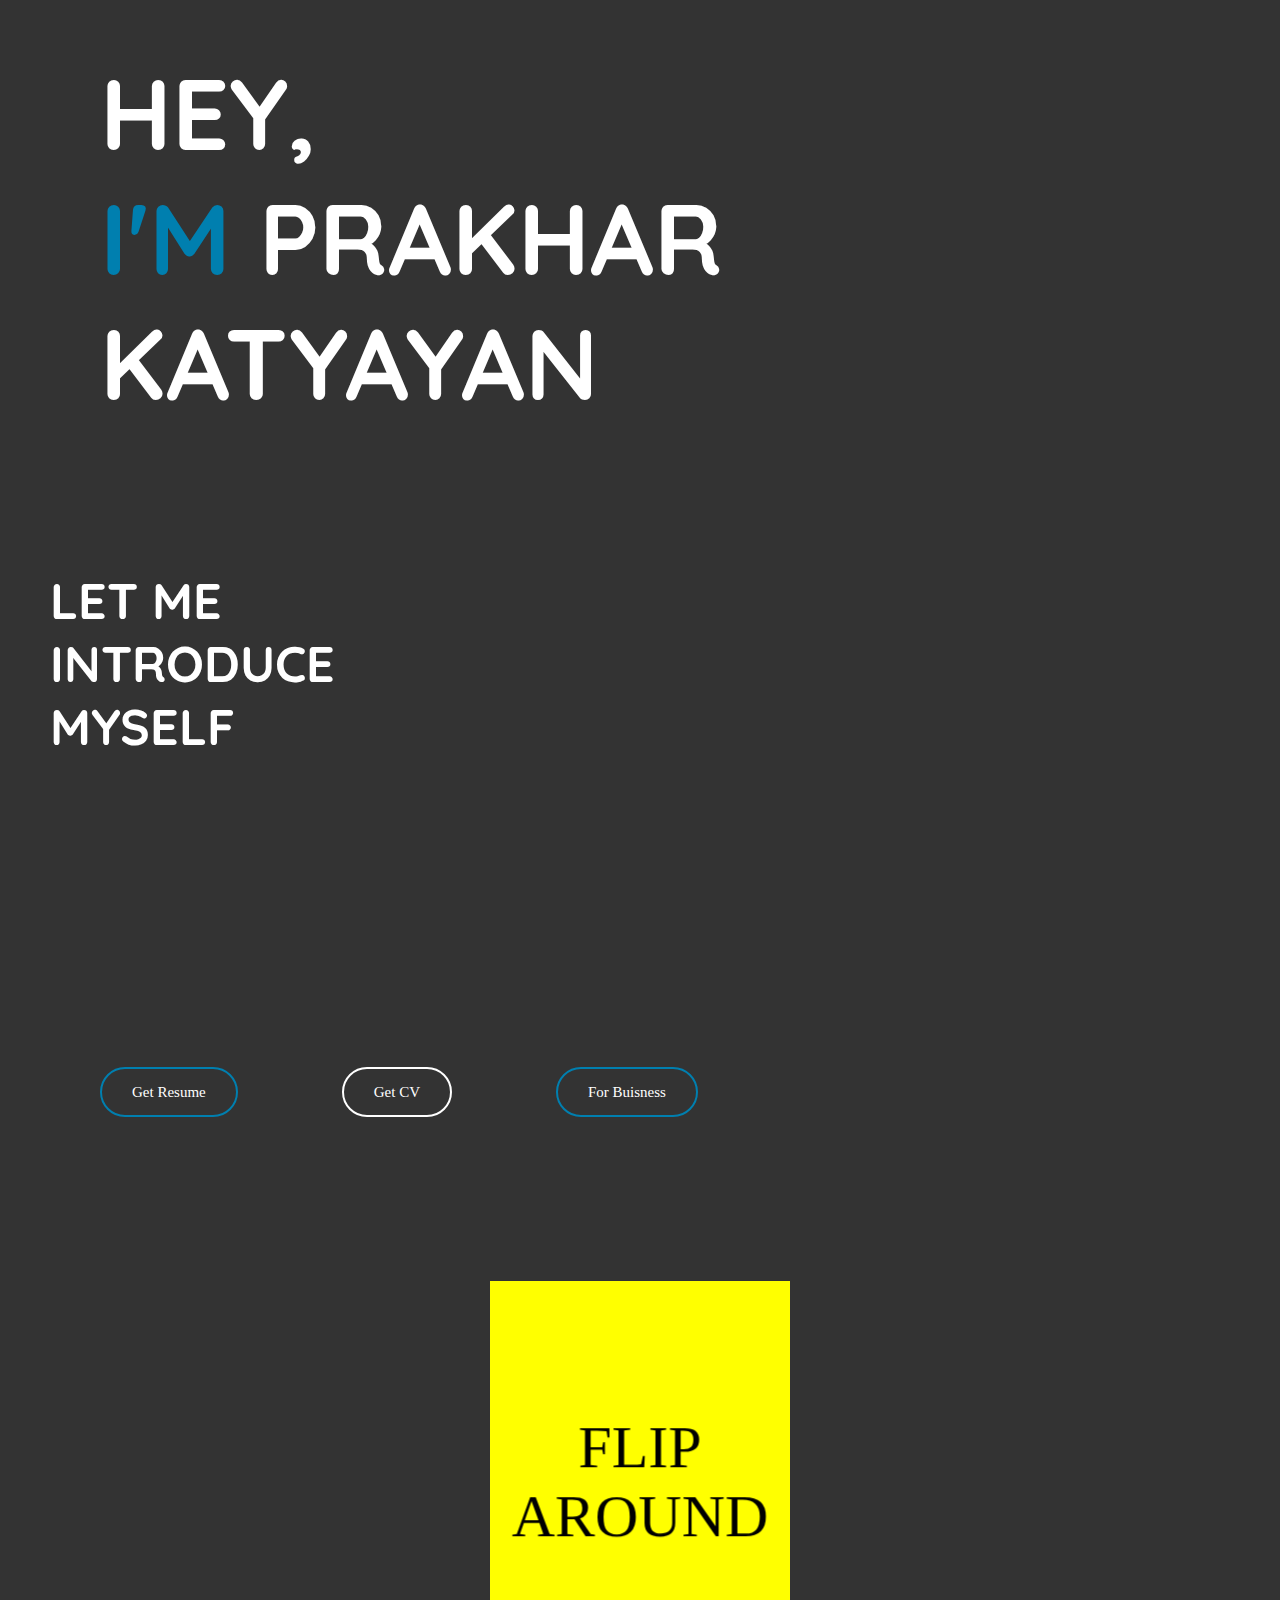
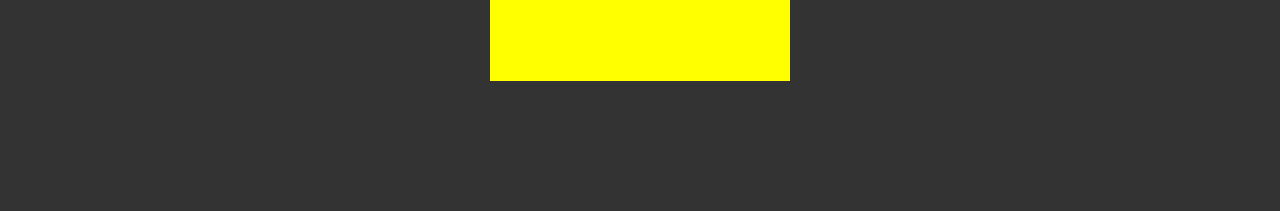
==== Introduction.html @ 79aea150 "Update Introduction.html" ====
<!DOCTYPE html>
<html lang="en">
<head>
    <link rel="stylesheet" type="text/css" href="css/Intro.css">
    <link href="https://unpkg.com/aos@2.3.1/dist/aos.css" rel="stylesheet">
    <link rel="stylesheet" type="text/css" href="Responsive-PK.css">
    <script src="https://unpkg.com/aos@2.3.1/dist/aos.js"></script>
    <link rel="icon" type="image/png" href="img/avatar.svg">
    <title>Introduction</title>
</head>
<body>
<header>
    <div class="container-fluid">
        <div class="row">
            <div class="col-2 col-md-2 col-sm-2">
                <div data-aos="fade-right">
                    <div class="text">
                        <h1> Hey,<br>
                            <span style="color: #007faf;">I'm</span> Prakhar Katyayan
                        </h1>
                        <p></p>
                    </div>
                </div>
            </div>
            <div class="col-2 col-md-2 col-sm-2">
                <div data-aos="zoom-in">
                    <img src="img/Intro-image.png" alt="" class="center" style="max-width:40%;padding:20px;background-position: center; ">
                </div>
            </div>
        </div>
    </div>
</header>


<section class="Myself">
    <div class="container-fluid">
        <div class="row">
            <div class="col-12 col-sm-2 col-md-2">
                <div class="col span-1-of-2">
                    <div data-aos="fade-right">
                        <div class="text">
                            <h1>Let me <br>introduce <br>myself</h1>
                        </div>
                    </div>
                </div>
                <div class="col-2 col-sm-2 col-md-2">
                    <div data-aos="zoom-in">
                        <div class="text">
                            <div class="container">
                                <p>
I am a developer with a strong background in computer science, specializing in a wide range of technologies such as Java, HTML, CSS, JavaScript, Bootstrap, Drupal, OpenShift, Kubernetes, Django, and ReactJS. I earned my Bachelor of Technology (B.Tech) degree with a focus on Networking and Cyber Security from Vel Tech Technical University.

In my professional journey, I have had the privilege of working with esteemed organizations like CITES (UN) and my current role at CERN as a web developer. At CERN, I am responsible for developing and maintaining a network of over 1200 websites within the CERN community. My key skills encompass content management systems (CMS) such as Drupal, along with web application development using ReactJS and Django. I am proficient in HTML, CSS, JavaScript, Kubernetes, OpenShift, and a wide array of technologies that enable me to create and manage sophisticated web solutions  
                                </p>
                            </div>
                        </div>
                    </div>
                </div>
            </div>
        </div>
    </div>
    <a class="Hire" href="Resume-Prakhar Katyayan.pdf" target="_blank"> Get Resume</a>
    <a class="CV" href="CV-PRAKHAR.pdf" target="_blank">Get CV</a>
    <a class="Hire" href="https://imkatyayan.github.io/VedaX/" target="_blank">For Buisness</a>

</section>
<section class="wave">

</section>
<section class="card-profile">
    <div class="card">
        <div class="face front">
            <h7>Flip around</h7>
        </div>
        <div class="face back">
            <a class="Fliping-it" href="Page-2.html"> Let's <br>Start <br> &#8594; </a>
        </div>
    </div>
</section>
<script>
    AOS.init({
        duration: 2000,
        offset: 200,
    });
</script>
</body>
</html>
---- css/Intro.css ----
@import url('https://fonts.googleapis.com/css?family=Quicksand');
*{
    padding: 0;
    margin: 0;
}

/*body{*/

/*}*/
/*          .row {*/
/*    zoom: 1; !* For IE 6/7 (trigger hasLayout) *!*/

/*}*/

.row:before,
.row:after {
    content: "";
    display: table;
}

.row:after {
    clear: both;
}

/* .sticky { display: none; } */
/*.col {*/
/*	display: block;*/
/*	float:left;*/
/*	margin: 1% 0 1% 1.6%;*/
/*}*/
/*.col:first-child { margin-left: 0; }*/
/*.span-2-of-2 {*/
/*	width: 100%;*/
/*}*/

/*.span-1-of-2 {*/
/*	width: 45%;*/
/*}*/
/*!*  GO FULL WIDTH AT LESS THAN 480 PIXELS *!*/

@media only screen and (max-width: 480px) {

    .span-2-of-2 {
        width: 100%;
    }

    .span-1-of-2 {
        width: 100%;
    }
}

header {
    width: auto;
    height: auto;
    background: #333;
    font-style: 'Arial';
    background-image: url(../img/splatter.png);
    background-repeat: no-repeat;
    background-position: right;
    padding-left: 50px;
}

header .text {
    padding: 50px;
    text-decoration: none;
    text-transform: uppercase;
}

header .text h1 {
    font-size: 100px;
    color: white;
    font-family: 'Quicksand', sans-serif;
}

header .text p {
    font-size: 20px;
    color: white;
    font-family: 'Quicksand', sans-serif;
}

header .containers {
    padding: 20px;
}

header .containers .image {
    height: auto;
    width: auto;
    padding-left: 100px;
    
}

/*
.container{
    width: auto;
    
}
.container p{
     background: #333;
    opacity: 0.5;
    border: 2px solid #333;
    text-align: justify;
    width: 100%;
   margin-top: 50px;
    margin-right: -50px;
   
}
*/
.Myself {
    height: auto;
    width: auto;
    background: #333;
    margin: 0;
    padding-bottom: 50px;

}

h2 {
    font-size: 50px;
    color: #fff;
}

h2:after {
    display: block;
    height: 150px;
    background-color: #fff;
    content: " ";
    width: 6px;
    margin-left: 20px;
}

.Myself h1 {
    padding: 50px;
    padding-bottom: 0;
    font-size: 50px;
    color: #fff;
    justify-content: center;
    align-items: center;
    text-transform: uppercase;
    font-family: 'Quicksand', sans-serif;
}

.Myself p {
    padding: 50px;
    text-transform: uppercase;
    color: #fff;
    font-size: 20px;
    text-align: justify;
    font-family: 'Quicksand', sans-serif;
}

.Hire {
    width: 150px;
    height: 75px;
    cursor: pointer;
    margin-left: 100px;
    margin-bottom: 100px;
    justify-content: center;
    align-items: center;
    background: transparent;
    outline: none;
    border-radius: 25px;
    padding: 15px 30px;
    color: #fff;
    font-size: 15px;
    border: 2px solid #007faf;
}

.Hire:hover {
    background: #212121;
    color: white;
    border: 0;
    outline: none;
    border: 2px solid #212121;
}

.CV {
    width: 150px;
    height: 50px;
    cursor: pointer;
    margin-left: 100px;
    justify-content: center;
    align-items: center;
    background: transparent;
    outline: none;
    border-radius: 25px;
    padding: 15px 30px;
    color: white;
    border: 2px solid #fff;
    font-size: 15px;	
}

.CV:hover {
    background: #007faf;
    color: white;
    border: 0;
    outline: none;
    border: 2px solid #007faf;
}
a{
	text-decoration: none;
	
}

.wave {
    background: #333;
    margin: 0;
    padding: 0;
    height: auto;
    width: 100vh;
    background-image: url(../img/splatter.png);
    background-repeat: no-repeat;
   
}

.card-profile {
    width: 100%;
    height: 40vh;
    display: flex;
    justify-content: center;
    align-items: center;
    background: #333;
    background-image: url(../img/splatter.png);
    background-repeat: no-repeat;
    padding-bottom: 150px;
    padding-top: 150px;
    background-position: center;
}

.card {
    position: relative;
    width: 300px;
    height: 400px;
    transform-style: preserve-3d;
}

.card .face {
    position: absolute;
    top: 0;
    left: 0;
    width: 100%;
    height: 100%;
    transform-style: preserve-3d;
    display: flex;
    justify-content: center;
    align-items: center;
    -webkit-backface-visibility: hidden;
    backface-visibility: hidden;
    transition: 2s ease-in-out;
    transform: perspective(500px) rotateY(0deg);

}

.card .face.front {
    background: #ff0;
}

.card:hover .face.front {
    transform: perspective(500px) rotateY(180deg);
}

.card .face.back {
    background: #3bc2ff;
    color: #fff;
    transform: perspective(500px) rotateY(180deg);
}

.card:hover .face.back {
    transform: perspective(500px) rotateY(360deg);
}

.card .face h7 {
    font-size: 3em;
    justify-content: center;
    text-align: center;
    text-transform: uppercase;
    transform: perspective(500px) translateZ(50px);
}

.Fliping-it {
    color: white;
    text-decoration: none;
    font-size: 2.5em;
    justify-content: center;
    text-align: center;
    text-transform: uppercase;
    border: 0;
    outline: none;
    transform: perspective(500px) translateZ(50px);
    line-height: 1.1;
}

.Fliping-it:hover {
    border: 2px solid #fff;
    padding: 10px 10px;
    background: transparent;
}
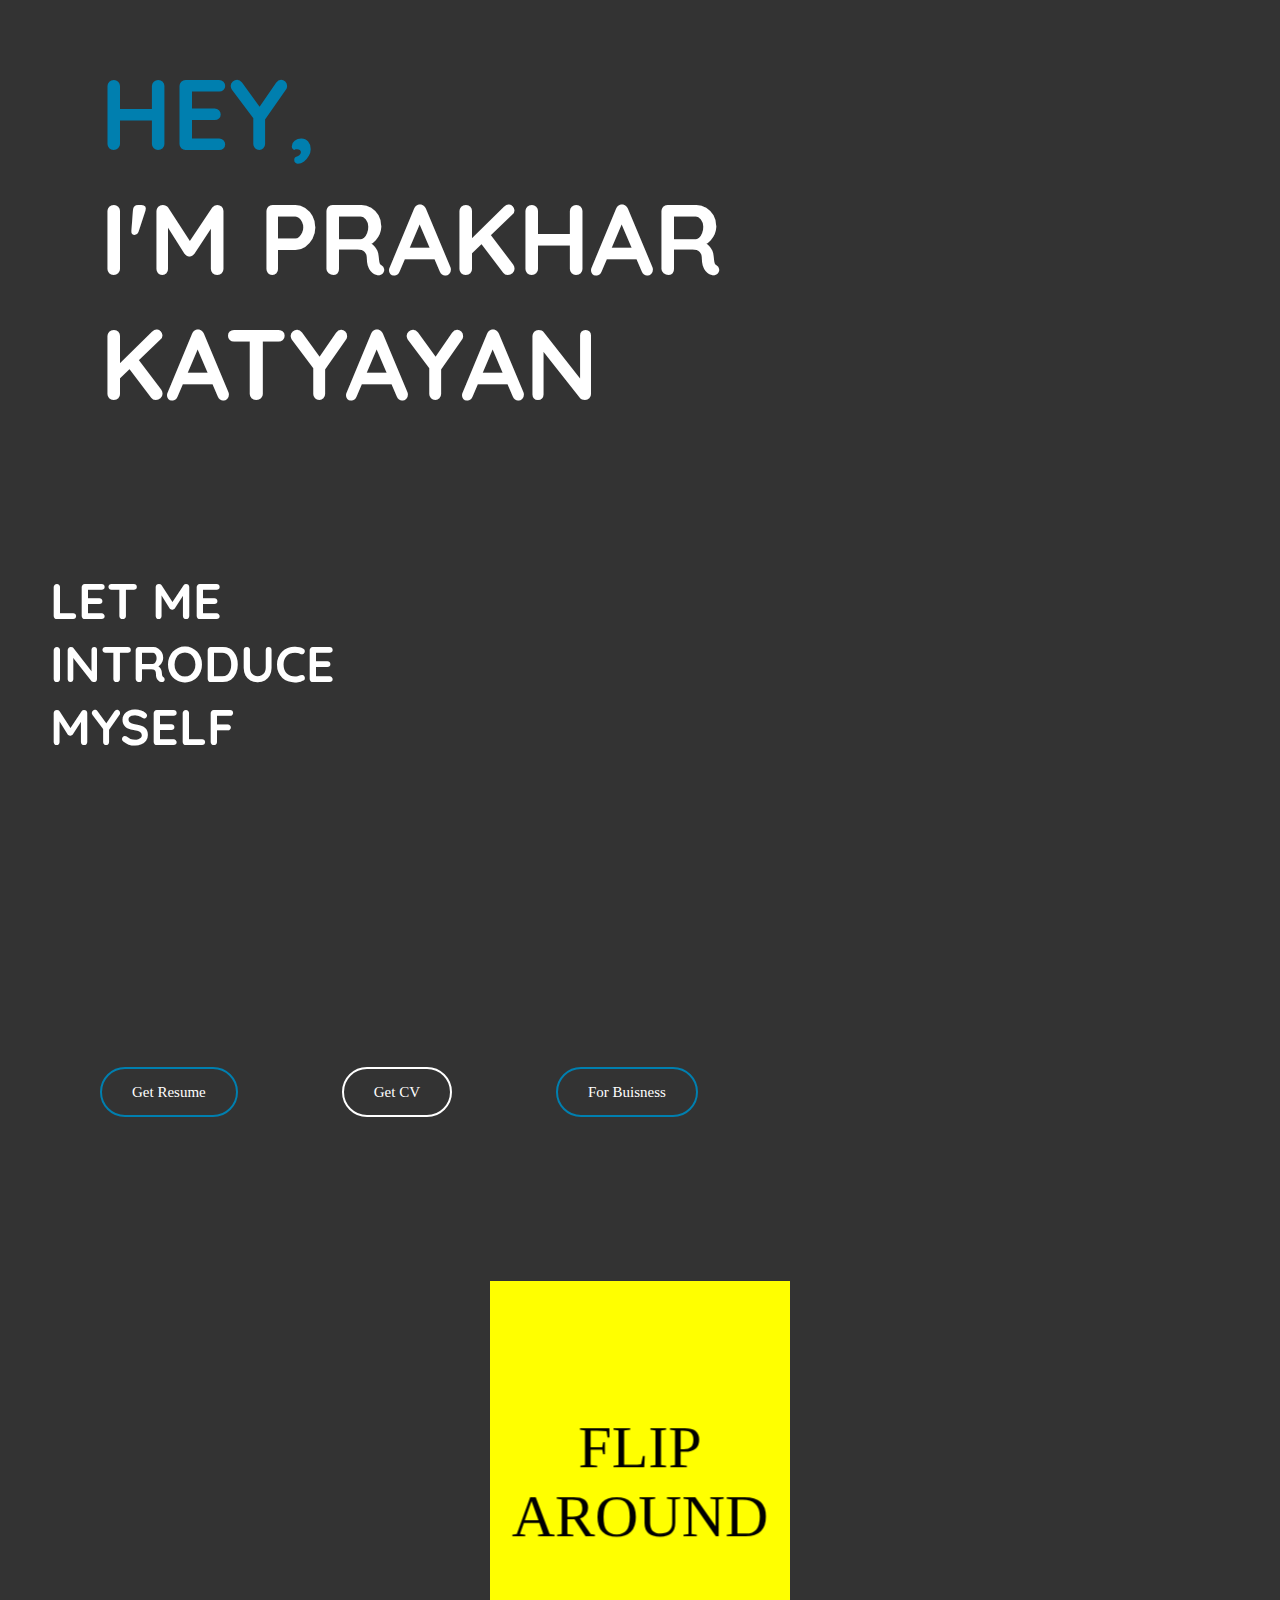
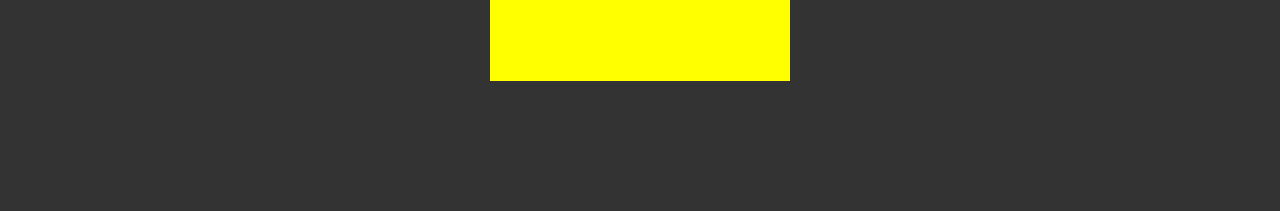
==== commit c0292192: "Update Introduction.html" ====
--- a/Introduction.html
+++ b/Introduction.html
@@ -15,8 +15,8 @@
             <div class="col-2 col-md-2 col-sm-2">
                 <div data-aos="fade-right">
                     <div class="text">
-                        <h1> Hey,<br>
-                            <span style="color: #007faf;">I'm</span> Prakhar Katyayan
+                        <h1> <span style="color: #007faf;">Hey,</span><br>
+                            I'm Prakhar Katyayan
                         </h1>
                         <p></p>
                     </div>
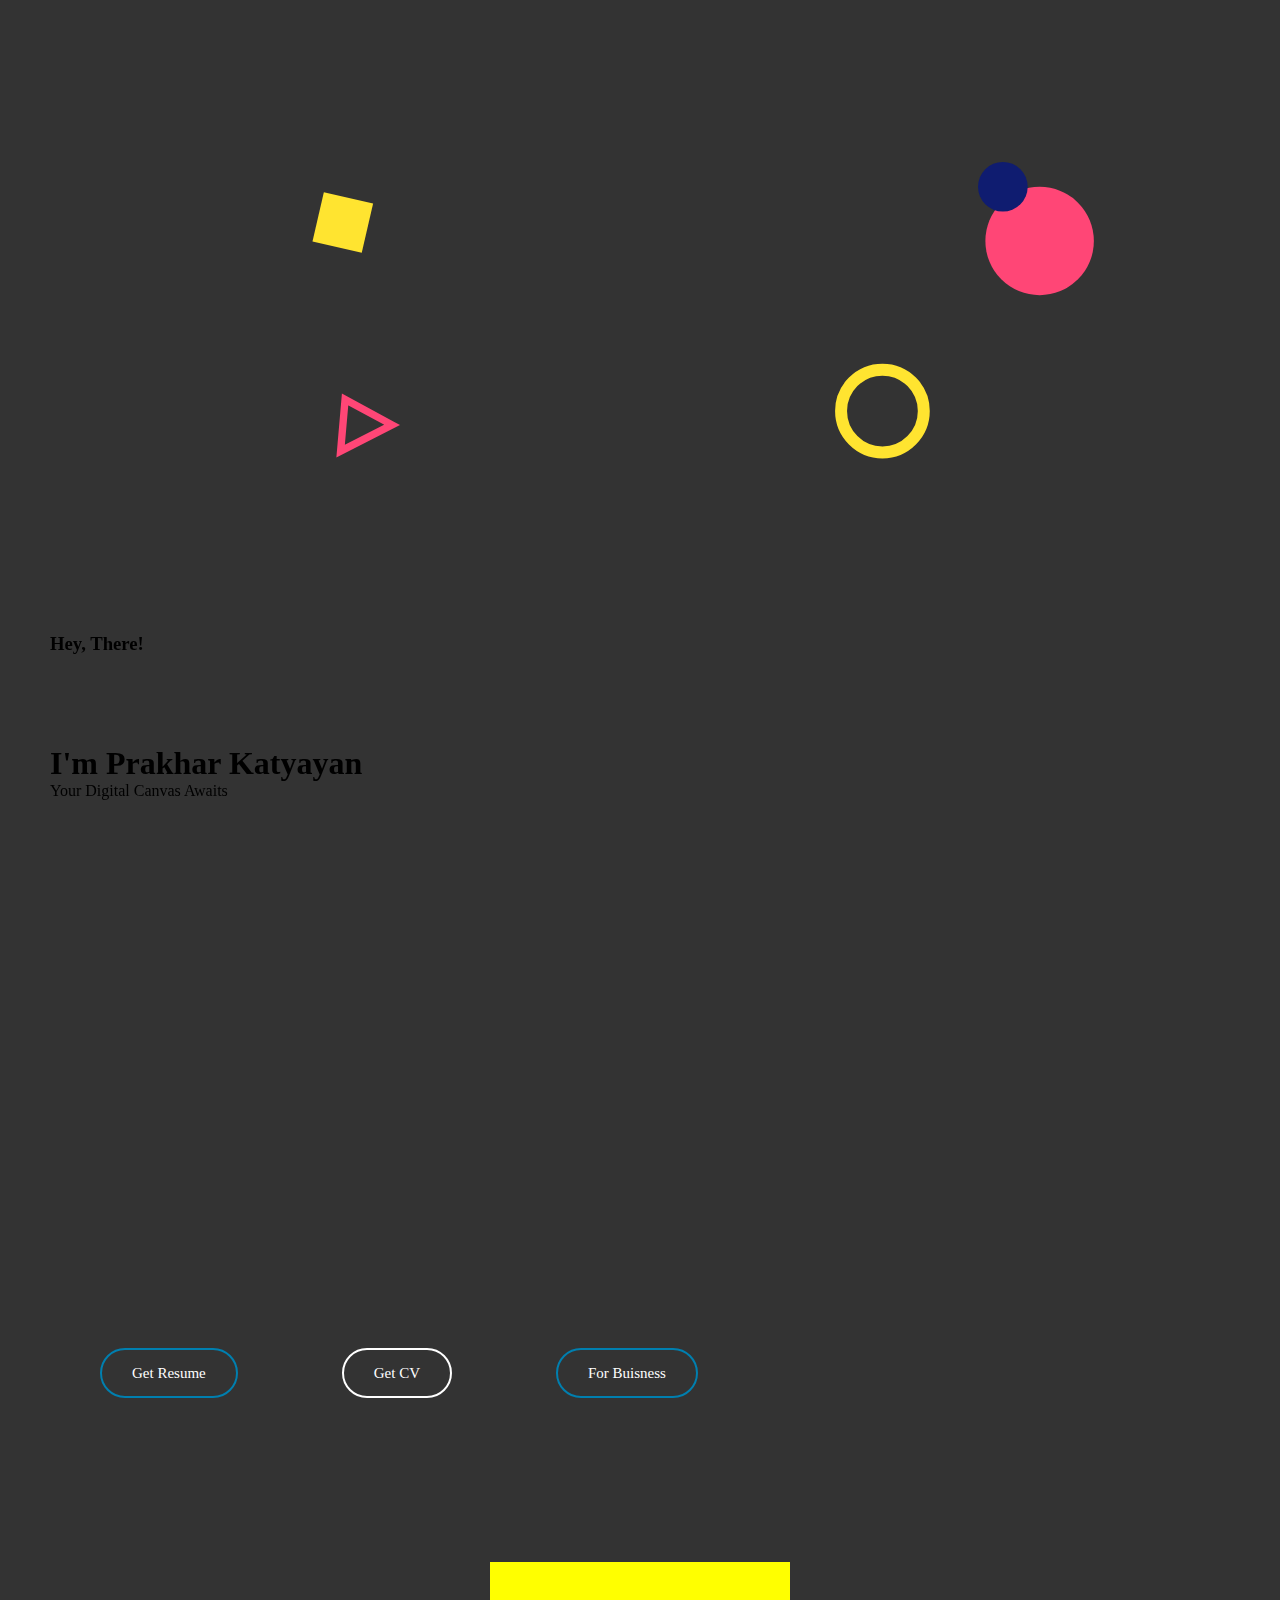
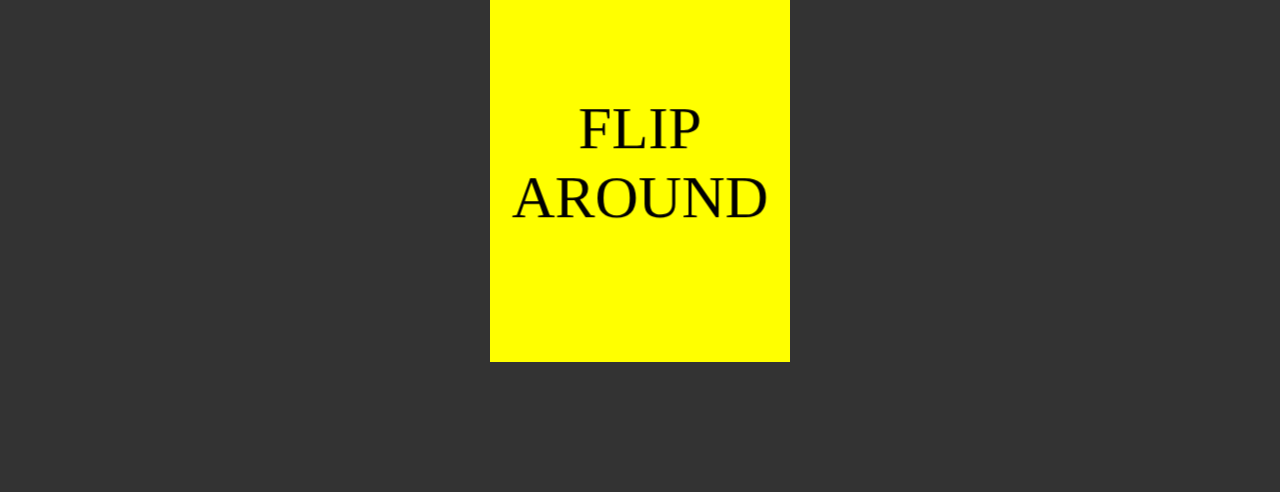
==== commit fd46dc57: "Update Introduction.html" ====
--- a/Introduction.html
+++ b/Introduction.html
@@ -4,32 +4,88 @@
     <link rel="stylesheet" type="text/css" href="css/Intro.css">
     <link href="https://unpkg.com/aos@2.3.1/dist/aos.css" rel="stylesheet">
     <link rel="stylesheet" type="text/css" href="Responsive-PK.css">
+    <link href="https://cdn.jsdelivr.net/npm/aos@2.3.4/dist/aos.css" rel="stylesheet">
     <script src="https://unpkg.com/aos@2.3.1/dist/aos.js"></script>
     <link rel="icon" type="image/png" href="img/avatar.svg">
     <title>Introduction</title>
 </head>
 <body>
+<!--<header>-->
+<!--    <div class="container-fluid">-->
+<!--        <div class="row">-->
+<!--            <div class="col-2 col-md-2 col-sm-2">-->
+<!--                <div data-aos="fade-right">-->
+<!--                    <div class="text">-->
+<!--                        <h1> <span style="color: #007faf;">Hey,</span><br>-->
+<!--                            I'm Prakhar Katyayan-->
+<!--                        </h1>-->
+<!--                        <p></p>-->
+<!--                    </div>-->
+<!--                </div>-->
+<!--            </div>-->
+<!--            <div class="col-2 col-md-2 col-sm-2">-->
+<!--                <div data-aos="zoom-in">-->
+<!--                    <img src="img/Intro-image.png" alt="" class="center" style="max-width:40%;padding:20px;background-position: center; ">-->
+<!--                </div>-->
+<!--            </div>-->
+<!--        </div>-->
+<!--    </div>-->
+<!--</header>-->
+
+<!--<header>-->
+<!--    <div class="container-fluid">-->
+<!--        <div class="row justify-content-center align-items-center">-->
+<!--            <div class="col-12 col-md-6 text-center">-->
+<!--                <div data-aos="fade-up" class="intro-text">-->
+<!--                    <h3>Hey,There!</h3>-->
+<!--                        <h1 class="line-1 anim-typewriter">I'm Prakhar Katyayan</h1>-->
+<!--                    <p>Your Digital Canvas Awaits</p>-->
+<!--                </div>-->
+<!--            </div>-->
+<!--        </div>-->
+<!--    </div>-->
+<!--</header>-->
+
+<!--<div class="Header">-->
+<!--    <svg class="Header__svg" xmlns="http://www.w3.org/2000/svg" viewBox="0 0 1337.97 684.43">-->
+<!--        <path class="Header__shape bigSquare" fill="#16d5d1" d="M546.519 349.271l86.383-56.098 56.097 86.383-86.383 56.098z"/>-->
+<!--        <path class="Header__shape triangle" fill="none" stroke="#ff4676" stroke-width="8" d="M372.15 462.17L321 434.58l-4.88 56.16z"/>-->
+<!--        <circle class="Header__shape bigCircle" fill="#ff4676" cx="1076.52" cy="262.17" r="59"/>-->
+<!--        <path class="Header__shape littleSquare" fill="#ffe430" d="M285.523 262.61l12.372-53.59 53.59 12.372-12.372 53.59z"/>-->
+<!--        <circle class="Header__shape hoop" fill="none" stroke="#ffe430" stroke-width="13" cx="905.52" cy="447.17" r="45"/>-->
+<!--        <circle class="Header__shape littleCircle" fill="#0f1c70"cx="1036.52" cy="203.17" r="27"/>-->
+<!--    </svg>-->
+<!--    <h3 class="Header__title">Transform-box:fill-box</h3>-->
+<!--</div>-->
+
 <header>
     <div class="container-fluid">
-        <div class="row">
-            <div class="col-2 col-md-2 col-sm-2">
-                <div data-aos="fade-right">
-                    <div class="text">
-                        <h1> <span style="color: #007faf;">Hey,</span><br>
-                            I'm Prakhar Katyayan
-                        </h1>
-                        <p></p>
+        <div class="row justify-content-center align-items-center">
+            <div class="col-12 col-md-6 text-center">
+                <div data-aos="fade-up" class="intro-text">
+                    <div class="Header">
+                        <svg class="Header__svg" xmlns="http://www.w3.org/2000/svg" viewBox="0 0 1337.97 684.43">
+<!--                            <path class="Header__shape bigSquare" fill="#16d5d1" d="M546.519 349.271l86.383-56.098 56.097 86.383-86.383 56.098z"/>-->
+                            <path class="Header__shape triangle" fill="none" stroke="#ff4676" stroke-width="8" d="M372.15 462.17L321 434.58l-4.88 56.16z"/>
+                            <circle class="Header__shape bigCircle" fill="#ff4676" cx="1076.52" cy="262.17" r="59"/>
+                            <path class="Header__shape littleSquare" fill="#ffe430" d="M285.523 262.61l12.372-53.59 53.59 12.372-12.372 53.59z"/>
+                            <circle class="Header__shape hoop" fill="none" stroke="#ffe430" stroke-width="13" cx="905.52" cy="447.17" r="45"/>
+                            <circle class="Header__shape littleCircle" fill="#0f1c70"cx="1036.52" cy="203.17" r="27"/>
+                        </svg>
+                    <h3>Hey, There!</h3></br>
                     </div>
-                </div>
-            </div>
-            <div class="col-2 col-md-2 col-sm-2">
-                <div data-aos="zoom-in">
-                    <img src="img/Intro-image.png" alt="" class="center" style="max-width:40%;padding:20px;background-position: center; ">
+                    </br>
+                    </br>
+                    </br>
+                    </br>
+                    <h1 class="line-1 anim-typewriter">I'm Prakhar Katyayan</h1>
+                    <p>Your Digital Canvas Awaits</p>
                 </div>
             </div>
         </div>
     </div>
 </header>
+
 
 
 <section class="Myself">
@@ -83,5 +139,9 @@
         offset: 200,
     });
 </script>
+<script src="https://cdn.jsdelivr.net/npm/aos@2.3.4/dist/aos.js"></script>
+<script>
+    AOS.init();
+</script>
 </body>
 </html>
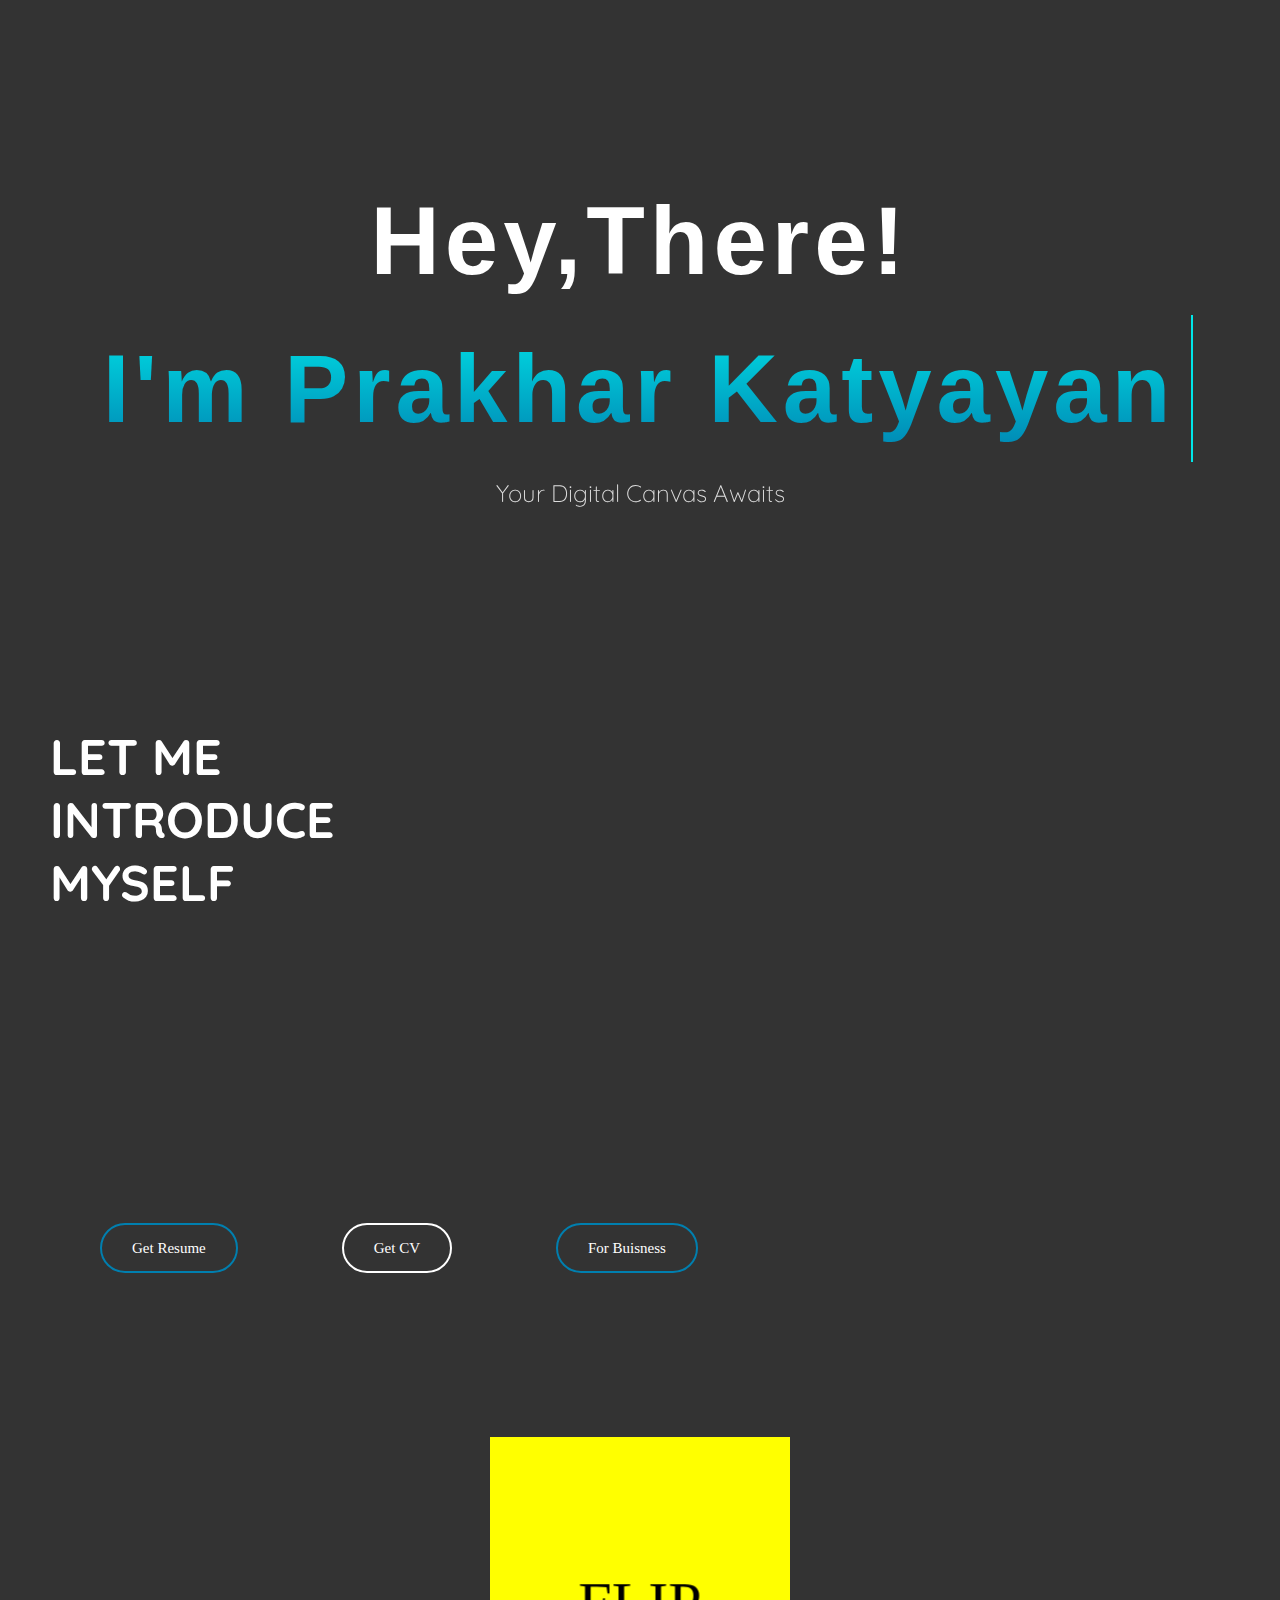
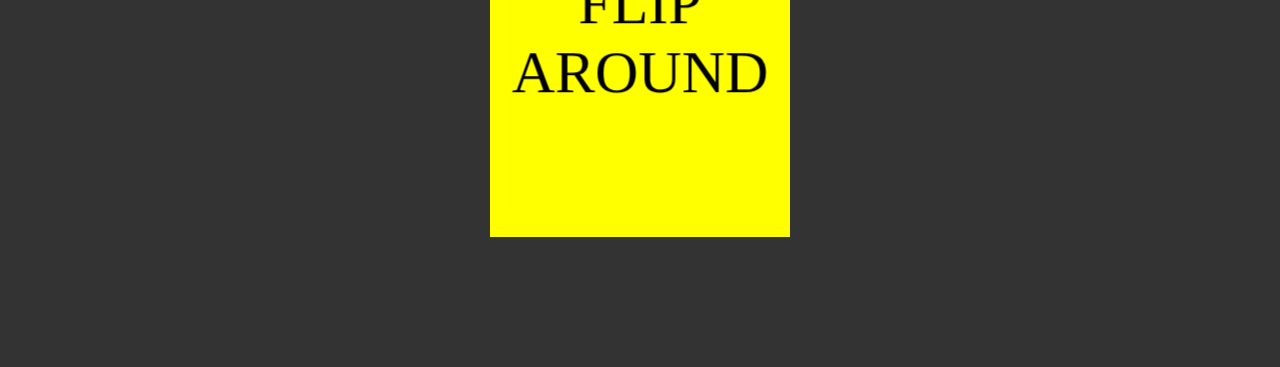
==== commit 4683957a: "Update Introduction.html" ====
--- a/Introduction.html
+++ b/Introduction.html
@@ -32,19 +32,19 @@
 <!--    </div>-->
 <!--</header>-->
 
-<!--<header>-->
-<!--    <div class="container-fluid">-->
-<!--        <div class="row justify-content-center align-items-center">-->
-<!--            <div class="col-12 col-md-6 text-center">-->
-<!--                <div data-aos="fade-up" class="intro-text">-->
-<!--                    <h3>Hey,There!</h3>-->
-<!--                        <h1 class="line-1 anim-typewriter">I'm Prakhar Katyayan</h1>-->
-<!--                    <p>Your Digital Canvas Awaits</p>-->
-<!--                </div>-->
-<!--            </div>-->
-<!--        </div>-->
-<!--    </div>-->
-<!--</header>-->
+<header>
+    <div class="container-fluid">
+        <div class="row justify-content-center align-items-center">
+           <div class="col-12 col-md-6 text-center">
+               <div data-aos="fade-up" class="intro-text">
+                    <h3>Hey,There!</h3>
+                        <h1 class="line-1 anim-typewriter">I'm Prakhar Katyayan</h1>
+                    <p>Your Digital Canvas Awaits</p>
+                </div>
+            </div>
+        </div>
+    </div>
+</header>
 
 <!--<div class="Header">-->
 <!--    <svg class="Header__svg" xmlns="http://www.w3.org/2000/svg" viewBox="0 0 1337.97 684.43">-->
@@ -57,7 +57,7 @@
 <!--    </svg>-->
 <!--    <h3 class="Header__title">Transform-box:fill-box</h3>-->
 <!--</div>-->
-
+<!-- 
 <header>
     <div class="container-fluid">
         <div class="row justify-content-center align-items-center">
@@ -65,7 +65,7 @@
                 <div data-aos="fade-up" class="intro-text">
                     <div class="Header">
                         <svg class="Header__svg" xmlns="http://www.w3.org/2000/svg" viewBox="0 0 1337.97 684.43">
-<!--                            <path class="Header__shape bigSquare" fill="#16d5d1" d="M546.519 349.271l86.383-56.098 56.097 86.383-86.383 56.098z"/>-->
+                            <path class="Header__shape bigSquare" fill="#16d5d1" d="M546.519 349.271l86.383-56.098 56.097 86.383-86.383 56.098z"/>
                             <path class="Header__shape triangle" fill="none" stroke="#ff4676" stroke-width="8" d="M372.15 462.17L321 434.58l-4.88 56.16z"/>
                             <circle class="Header__shape bigCircle" fill="#ff4676" cx="1076.52" cy="262.17" r="59"/>
                             <path class="Header__shape littleSquare" fill="#ffe430" d="M285.523 262.61l12.372-53.59 53.59 12.372-12.372 53.59z"/>
@@ -84,7 +84,7 @@
             </div>
         </div>
     </div>
-</header>
+</header> -->
 
 
 
--- a/css/Intro.css
+++ b/css/Intro.css
@@ -3,7 +3,13 @@
     padding: 0;
     margin: 0;
 }
-
+@font-face {
+    font-family: "the_historia_demoregular";
+    src: url("path-to-your-font-file.woff2") format("woff2"),
+    url("path-to-your-font-file.woff") format("woff");
+    font-weight: normal;
+    font-style: normal;
+}
 /*body{*/
 
 /*}*/
@@ -49,50 +55,171 @@
     }
 }
 
+/*header {*/
+/*    width: auto;*/
+/*    height: auto;*/
+/*    background: #333;*/
+/*    font-style: 'Arial';*/
+/*    background-image: url(../img/splatter.png);*/
+/*    background-repeat: no-repeat;*/
+/*    background-position: right;*/
+/*    padding-left: 50px;*/
+/*}*/
+
+/*header .text {*/
+/*    padding: 50px;*/
+/*    text-decoration: none;*/
+/*    text-transform: uppercase;*/
+/*}*/
+
+/*header .text h1 {*/
+/*    font-size: 100px;*/
+/*    color: white;*/
+/*    font-family: 'Quicksand', sans-serif;*/
+/*}*/
+
+/*header .text p {*/
+/*    font-size: 20px;*/
+/*    color: white;*/
+/*    font-family: 'Quicksand', sans-serif;*/
+/*}*/
+
+/*header .containers {*/
+/*    padding: 20px;*/
+/*}*/
+
+/*header .containers .image {*/
+/*    height: auto;*/
+/*    width: auto;*/
+/*    padding-left: 100px;*/
+
+/*}*/
+
+/* Header Styling */
 header {
-    width: auto;
-    height: auto;
-    background: #333;
-    font-style: 'Arial';
-    background-image: url(../img/splatter.png);
-    background-repeat: no-repeat;
-    background-position: right;
-    padding-left: 50px;
-}
-
-header .text {
-    padding: 50px;
-    text-decoration: none;
-    text-transform: uppercase;
-}
-
-header .text h1 {
-    font-size: 100px;
+    background-color: #333;
     color: white;
+    min-height: 75vh; /* Full viewport height */
+    display: flex;
+    justify-content: center;
+    align-items: center;
+    text-align: center;
+/*     padding: 40px 0; */
+}
+
+/*.intro-text h1 {*/
+/*    font-size: 3em;*/
+/*    font-family: 'Quicksand', sans-serif;*/
+/*    color: white;*/
+/*    margin-bottom: 20px;*/
+/*    font-weight: 700;*/
+/*    line-height: 1.2;*/
+/*}*/
+/*.intro-text h3 {*/
+/*    font-size: 3em;*/
+/*    font-family: 'Quicksand', sans-serif;*/
+/*    color: white;*/
+/*    margin-bottom: 20px;*/
+/*    font-weight: 700;*/
+/*    line-height: 1.2;*/
+/*}*/
+.intro-text h1 span {
+    color: #007faf; /* Blue color for the "Hey," part */
+}
+
+.intro-text p {
+    font-size: 1.2em;
     font-family: 'Quicksand', sans-serif;
-}
-
-header .text p {
-    font-size: 20px;
-    color: white;
-    font-family: 'Quicksand', sans-serif;
-}
-
-header .containers {
-    padding: 20px;
-}
-
-header .containers .image {
-    height: auto;
-    width: auto;
-    padding-left: 100px;
-    
+    color: #ddd; /* Light grey text for the description */
+    margin-top: 10px;
+    font-weight: 300;
+}
+
+/* Animation effects */
+[data-aos="fade-up"] {
+    opacity: 0;
+    transform: translateY(50px);
+    animation: fadeUpAnimation 1.5s forwards;
+}
+
+@keyframes fadeUpAnimation {
+    100% {
+        opacity: 1;
+        transform: translateY(0);
+    }
+}
+
+/* Responsiveness */
+@media (max-width: 767px) {
+    .intro-text h1 {
+        font-size: 2.5em; /* Smaller size on mobile */
+    }
+
+    .intro-text p {
+        font-size: 1em; /* Adjust paragraph size on mobile */
+    }
+}
+
+@media (max-width: 991px) {
+    .intro-text h1 {
+        font-size: 2.8em; /* Slightly smaller size on tablets */
+    }
+}
+
+/* Header Styling */
+header .intro-text h1 {
+    font-size: 6rem; /* Adjust size as needed */
+    font-family: "the_historia_demoregular", sans-serif; /* Use your custom font */
+    padding: 1rem;
+    background: linear-gradient(to top, #007faf, #00e6e9); /* Replace with your colors */
+    -webkit-background-clip: text;
+    background-clip: text;
+    -webkit-text-fill-color: transparent; /* Transparent fill for gradient effect */
+    text-fill-color: transparent; /* For better browser support */
+    letter-spacing: 5px;
+    line-height: 1.2; /* Adjust spacing between lines */
+}
+header .intro-text h3 {
+    font-size: 6rem; /* Adjust size as needed */
+    font-family: "the_historia_demoregular", sans-serif; /* Use your custom font */
+    padding: 1rem;
+    background: white; /* Replace with your colors */
+    -webkit-background-clip: text;
+    background-clip: text;
+    -webkit-text-fill-color: transparent; /* Transparent fill for gradient effect */
+    text-fill-color: transparent; /* For better browser support */
+    letter-spacing: 5px;
+    line-height: 1.2; /* Adjust spacing between lines */
+}
+header .intro-text p {
+    font-size: 1.5rem;
+    font-family: 'Quicksand', sans-serif; /* Use a clean font for the subtitle */
+    color: #ddd; /* Light grey for readability */
+    margin-top: 1rem;
+    font-weight: 300;
+}
+
+/* Responsiveness */
+@media (max-width: 767px) {
+    header .intro-text h1 {
+        font-size: 4rem; /* Smaller size for mobile */
+    }
+
+    header .intro-text p {
+        font-size: 1.2rem;
+    }
+}
+
+@media (max-width: 991px) {
+    header .intro-text h1 {
+        font-size: 5rem; /* Adjust font size for tablets */
+    }
 }
 
 /*
 .container{
     width: auto;
-    
+
 }
 .container p{
      background: #333;
@@ -102,9 +229,112 @@
     width: 100%;
    margin-top: 50px;
     margin-right: -50px;
-   
+
 }
 */
+
+/* Typewriter effect */
+.line-1 {
+    overflow: hidden; /* Ensures the text doesn't overflow */
+    white-space: nowrap; /* Keeps the text on a single line */
+    border-right: 2px solid #00e6e9; /* Cursor effect */
+    font-family: 'Quicksand', sans-serif;
+    font-size: 1.5em;
+    animation: typing 4s steps(30, end), blink 0.5s step-end infinite;
+}
+
+@keyframes typing {
+    from {
+        width: 0;
+    }
+    to {
+        width: 100%;
+    }
+}
+
+@keyframes blink {
+    from, to {
+        border-color: transparent;
+    }
+    50% {
+        border-color: #00e6e9;
+    }
+}
+ .Header__shape {
+     animation-duration: 4s;
+     animation-timing-function: cubic-bezier(.18,1.17,.03,1.46);
+     animation-fill-mode: backwards;
+     transform-origin: center;
+     transform-box: fill-box;
+}
+
+.Header {
+    position: relative;
+    /*min-height: 100vh;*/
+    display: flex;
+    align-items: center;
+    justify-content: center;
+}
+
+.Header__svg {
+    position: absolute;
+    width: 100%;
+    top: 50%;
+    transform: translateY(-50%);
+    z-index: -1;
+    will-change: transform;
+}
+.Header__title {
+    font-family: Avenir, Futura, 'Open Sans', 'Gill Sans', 'Helvetica Neue', Ariel, sans-serif;
+    font-weight: bold;
+    font-size: 6vw;
+    margin: 0;
+}
+
+.bigSquare {
+    animation-name: bigSquare;
+}
+@keyframes bigSquare {
+    from { transform: translateY(10%) rotate(-80deg) scale(0); }
+    to { transform: translateY(0) rotate(0deg) scale(1); }
+}
+.littleSquare {
+    animation-name: littleSquare;
+}
+@keyframes littleSquare {
+    from { transform: translate(226%, 183%) rotate(140deg) scale(0) ; }
+    to { transform: translate(0%, 0%) rotate(0deg) scale(1); }
+}
+.triangle {
+    animation-name: triangle;
+}
+@keyframes triangle {
+    from { transform: rotate(-140deg) scale(0) ; }
+    to { transform: rotate(0deg) scale(1); }
+}
+.hoop {
+    animation-name: hoop;
+}
+@keyframes hoop {
+    from { transform: translate(-160%, -33%) scale(0) ; }
+    to { transform: translate(0%, 0%) scale(1); }
+}
+.bigCircle {
+    animation-name: bigCircle;
+}
+@keyframes bigCircle {
+    from { transform: scale(0) translate(60%, 3%); }
+    to { transform: scale(1) translate(0%, 0%); }
+}
+.littleCircle {
+    animation-name: littleCircle;
+}
+@keyframes littleCircle {
+    from { transform: scale(0) }
+    to { transform: scale(1) }
+}
+
+
 .Myself {
     height: auto;
     width: auto;
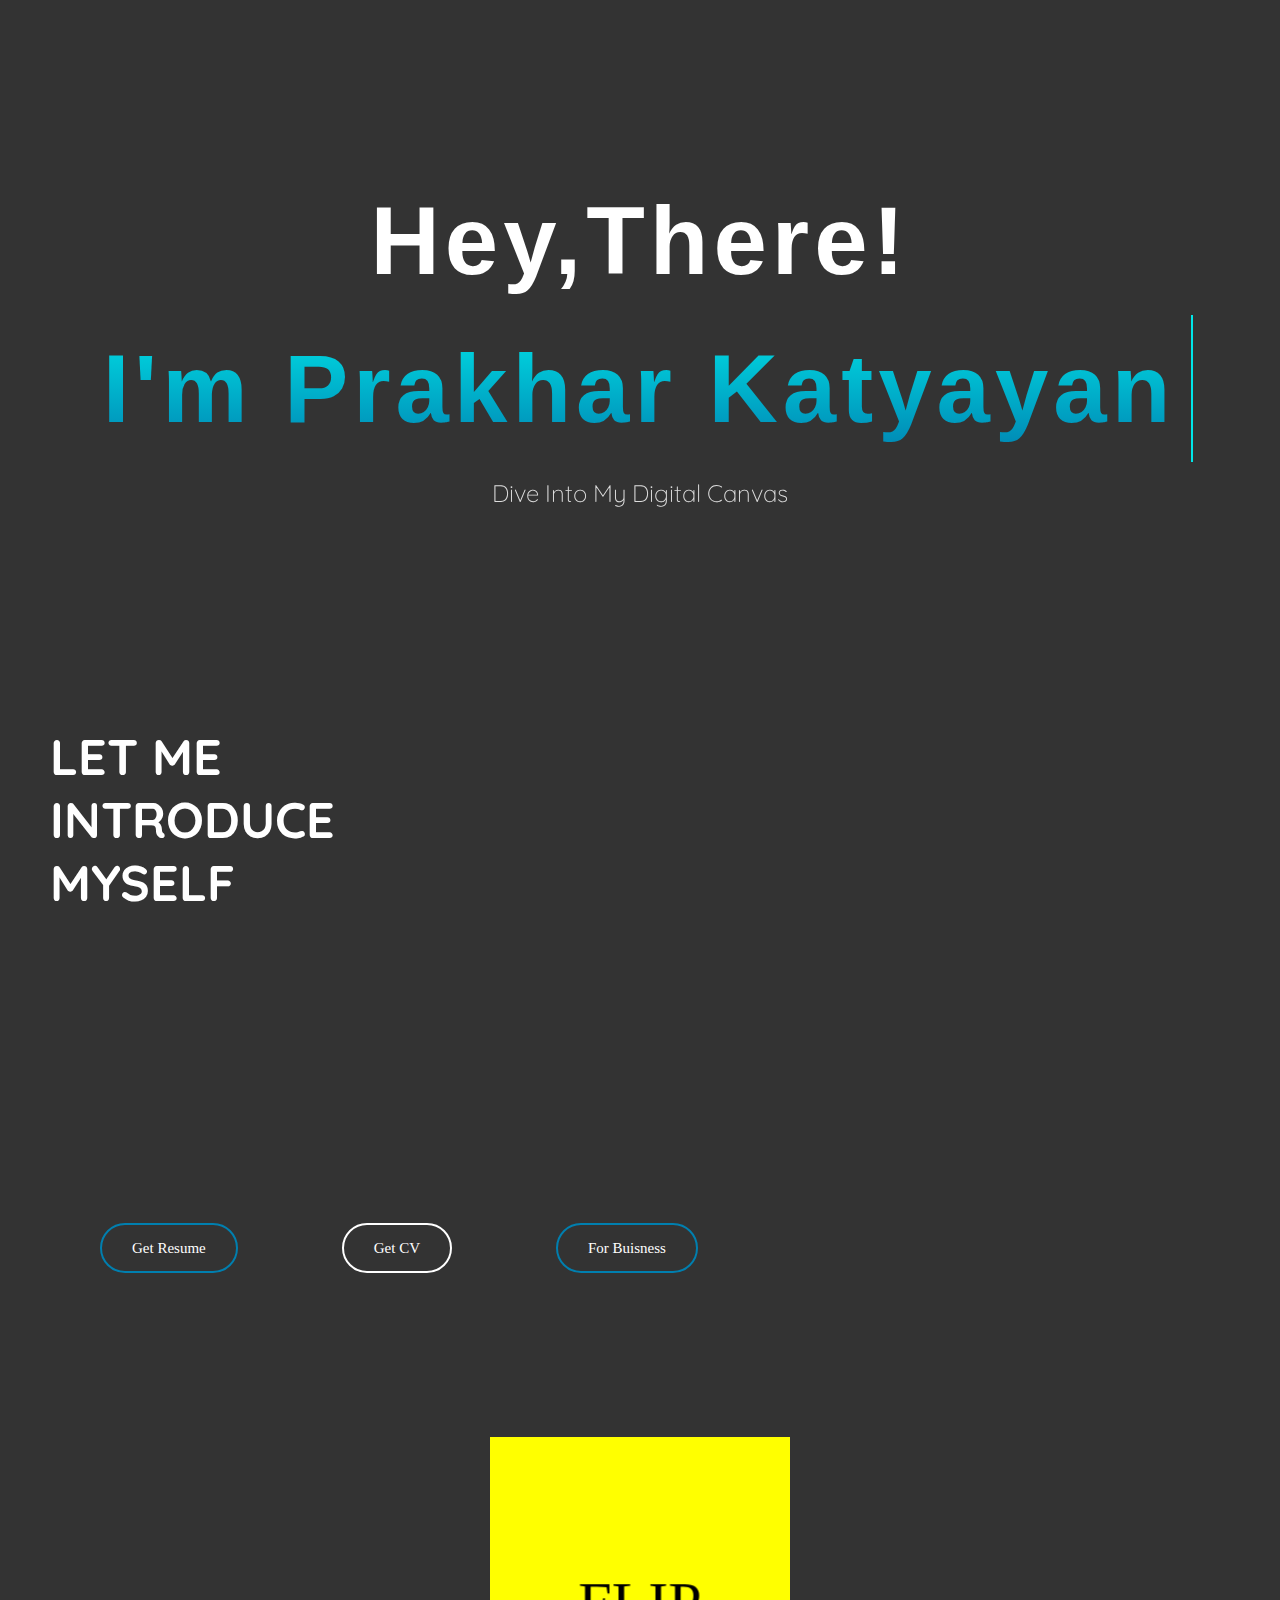
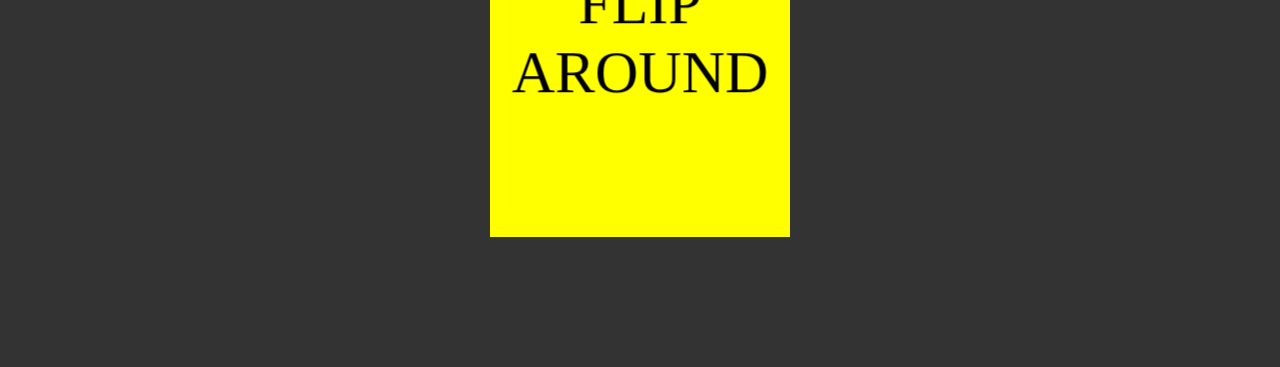
==== commit b7ceafb3: "Update Introduction.html" ====
--- a/Introduction.html
+++ b/Introduction.html
@@ -39,7 +39,7 @@
                <div data-aos="fade-up" class="intro-text">
                     <h3>Hey,There!</h3>
                         <h1 class="line-1 anim-typewriter">I'm Prakhar Katyayan</h1>
-                    <p>Your Digital Canvas Awaits</p>
+                    <p>Dive Into My Digital Canvas</p>
                 </div>
             </div>
         </div>
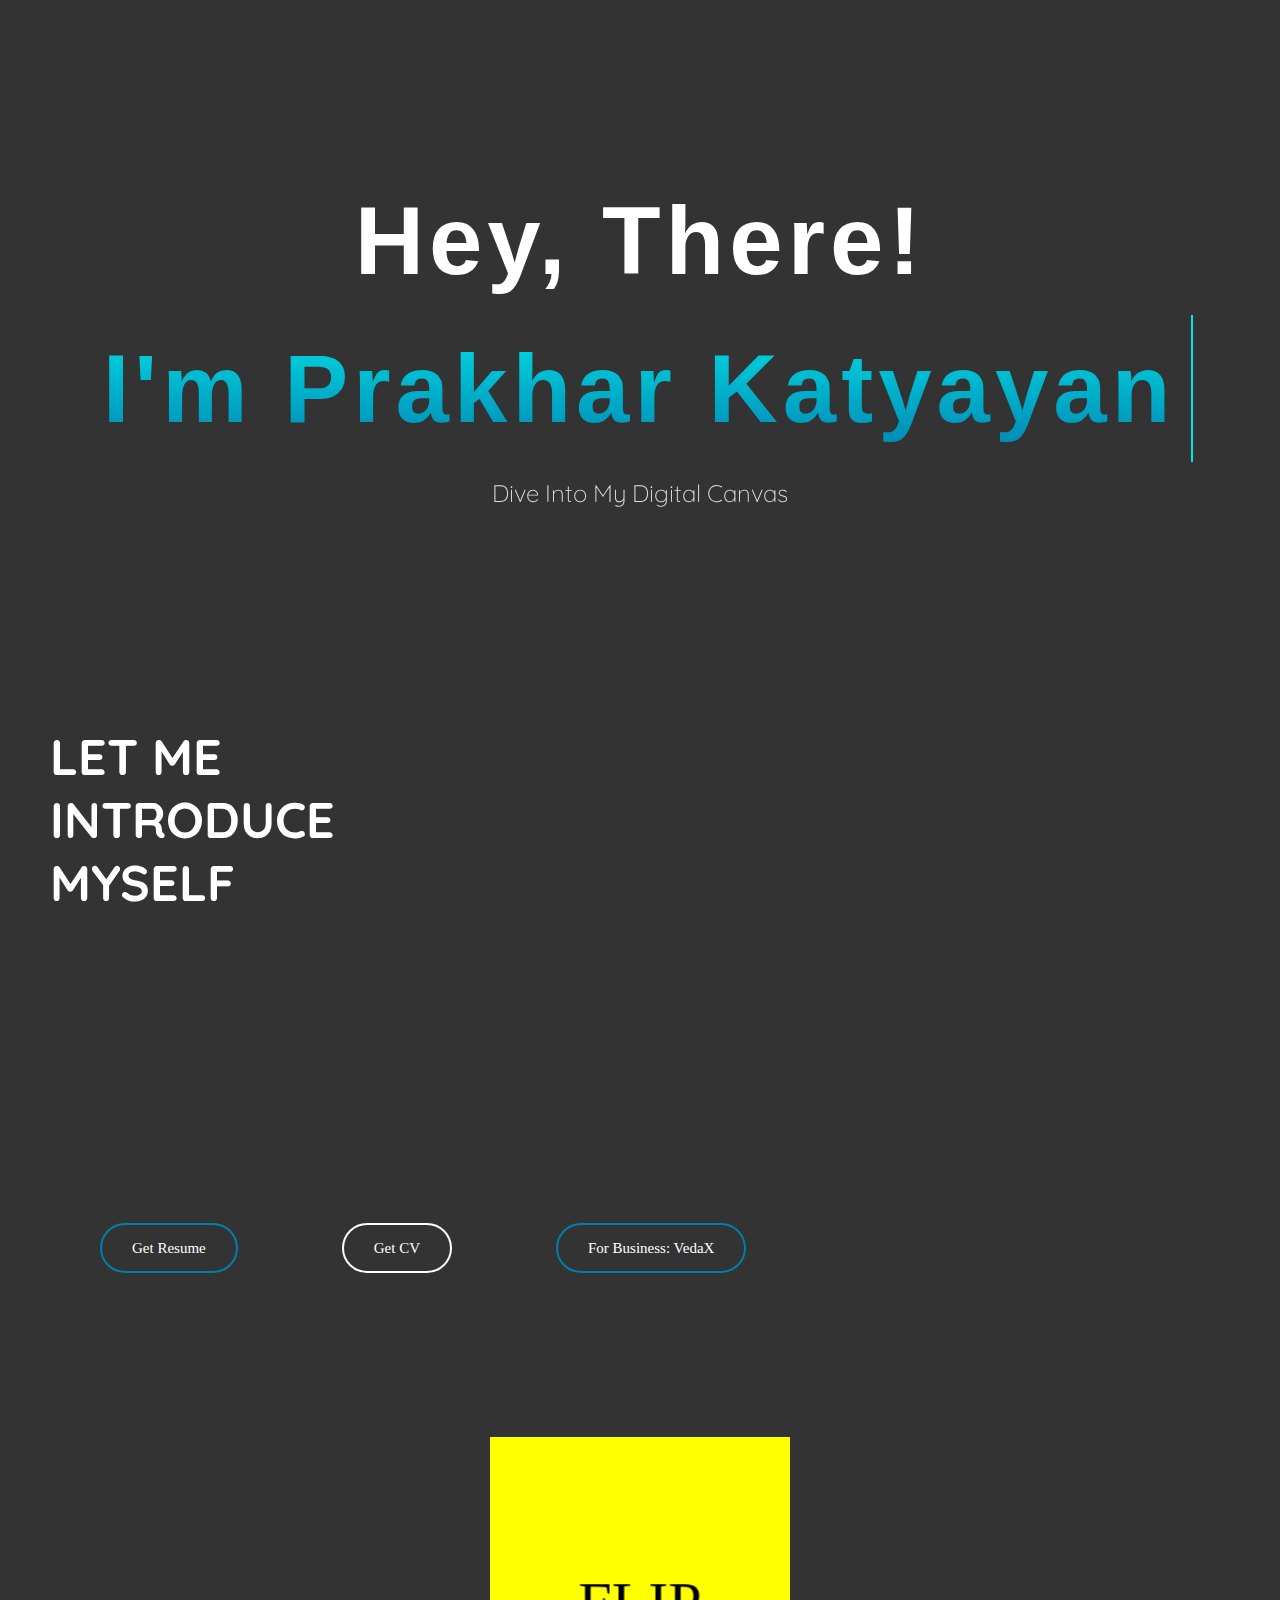
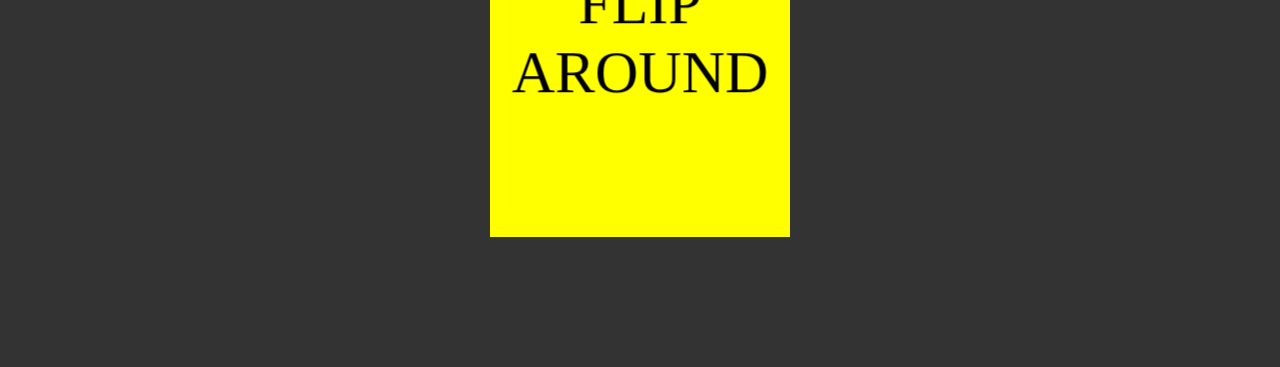
==== commit 3acbab28: "Update Introduction.html" ====
--- a/Introduction.html
+++ b/Introduction.html
@@ -35,11 +35,22 @@
 <header>
     <div class="container-fluid">
         <div class="row justify-content-center align-items-center">
-           <div class="col-12 col-md-6 text-center">
-               <div data-aos="fade-up" class="intro-text">
-                    <h3>Hey,There!</h3>
-                        <h1 class="line-1 anim-typewriter">I'm Prakhar Katyayan</h1>
+            <div class="col-12 col-md-6 text-center">
+                <div data-aos="fade-up" class="intro-text">
+                    <h3>Hey, There!</h3>
+                    <h1 class="line-1 anim-typewriter">I'm Prakhar Katyayan</h1>
                     <p>Dive Into My Digital Canvas</p>
+                    <div class="social-icons">
+                        <a href="https://github.com/yourprofile" target="_blank" class="icon">
+                            <ion-icon name="logo-github"></ion-icon>
+                        </a>
+                        <a href="https://linkedin.com/in/yourprofile" target="_blank" class="icon">
+                            <ion-icon name="logo-linkedin"></ion-icon>
+                        </a>
+                        <a href="mailto:youremail@example.com" target="_blank" class="icon">
+                            <ion-icon name="mail-unread-outline"></ion-icon>
+                        </a>
+                    </div>
                 </div>
             </div>
         </div>
@@ -115,9 +126,9 @@
             </div>
         </div>
     </div>
-    <a class="Hire" href="Resume-Prakhar Katyayan.pdf" target="_blank"> Get Resume</a>
+    <a class="Hire" href="Resume-Prakhar-Katyayan.pdf" target="_blank"> Get Resume</a>
     <a class="CV" href="CV-PRAKHAR.pdf" target="_blank">Get CV</a>
-    <a class="Hire" href="https://imkatyayan.github.io/VedaX/" target="_blank">For Buisness</a>
+    <a class="Hire" href="https://imkatyayan.github.io/VedaX/" target="_blank">For Business: VedaX</a>
 
 </section>
 <section class="wave">
